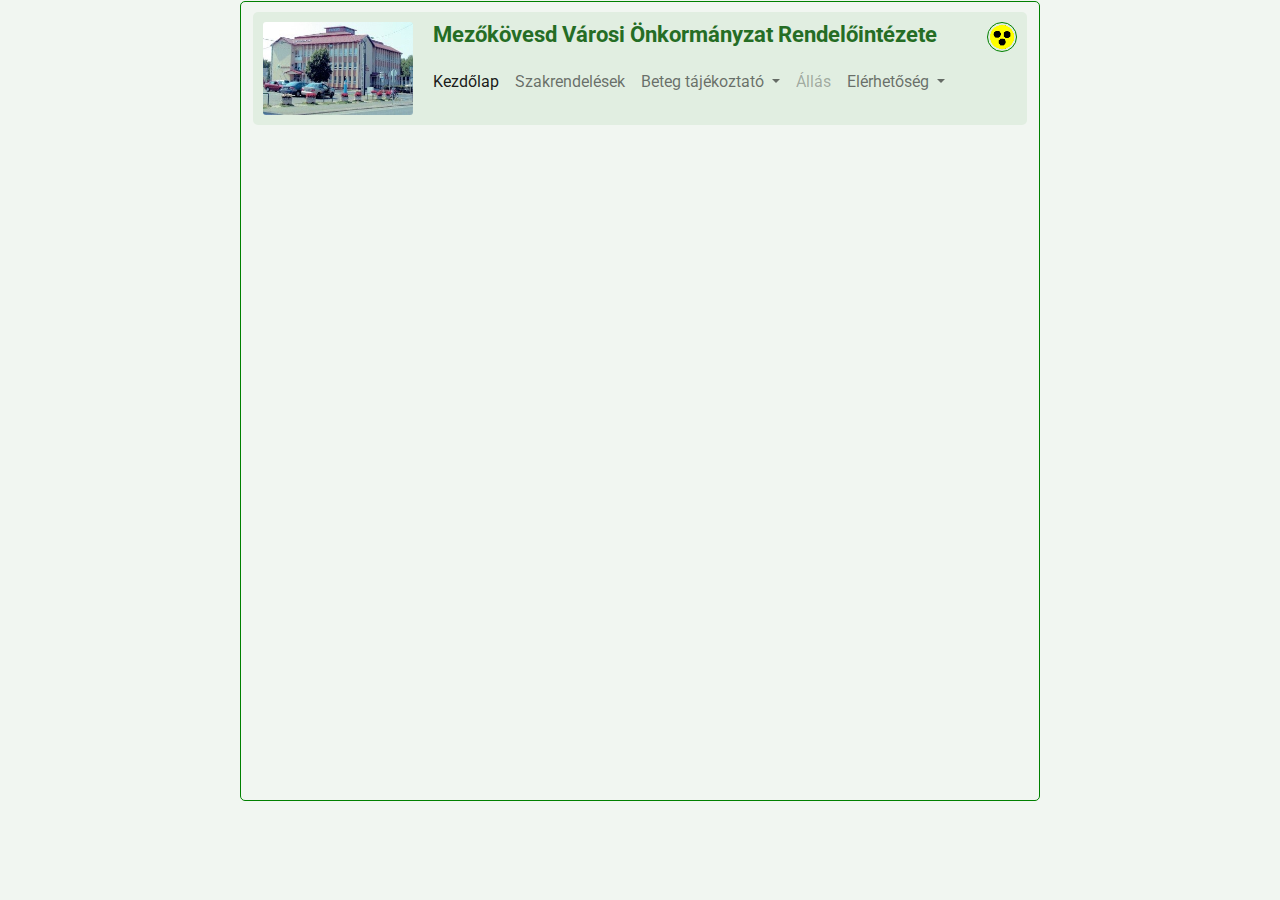
==== index.html @ 5280225a "bootstrap" ====
<!doctype html>
<html lang="hu">

<head>
    <meta charset="utf-8">
    <meta name="viewport" content="width=device-width, initial-scale=1">
    <link href="https://fonts.googleapis.com/css2?family=Roboto:wght@300&display=swap" rel="stylesheet">
    <link href="lib/bootstrap-5.1.1-dist/css/bootstrap.min.css" rel="stylesheet">
    <link rel="stylesheet" href="css/header.css" rel="stylesheet">
    <title>Mezőkövesd Városi Önkormányzat Rendelőintézete</title>
</head>

<body>
    <div class="container">
        <div class="header">

            <div id="cegnev"><a href="index.html"> <img src="img/rendelo.jpg" alt="" id="logo"></a>
                <h1>Mezőkövesd Városi Önkormányzat Rendelőintézete</h1>
                <img src="./img/disab.png" id="disab" alt="Akadálymentes verzió">
            </div>
            <div class="NavBar">
                <nav class="navbar navbar-expand-lg navbar-light";>
                    <div class="container-fluid">
                        <button class="navbar-toggler" type="button" data-bs-toggle="collapse"
                            data-bs-target="#navbarSupportedContent" aria-controls="navbarSupportedContent"
                            aria-expanded="false" aria-label="Toggle navigation">
                            <span class="navbar-toggler-icon"></span>
                        </button>
                        <div class="collapse navbar-collapse" id="navbarSupportedContent">
                            <ul class="navbar-nav me-auto mb-2 mb-lg-0" style="background-color: #E1EEE1">

                                <li class="nav-item">
                                    <a class="nav-link active" aria-current="page" href="index.html">Kezdőlap</a>
                                </li>

                                <li class="nav-item">
                                    <a class="nav-link" href="#">Szakrendelések</a>
                                </li>

                                <li class="nav-item dropdown">
                                    <a class="nav-link dropdown-toggle" href="#" id="navbarDropdown" role="button"
                                        data-bs-toggle="dropdown" aria-expanded="false">
                                        Beteg tájékoztató
                                    </a>
                                    <ul class="dropdown-menu" aria-labelledby="navbarDropdown" style="background-color: #E1EEE1; border: 1px solid green">
                                        <li><a class="dropdown-item" href="#">Adatkezelési tájékoztató</a></li>
                                        <li><a class="dropdown-item" href="#">EESZT</a></li>
                                        <li>
                                            <hr class="dropdown-divider">
                                        </li>
                                        <li><a class="dropdown-item" href="#">Dokumentumtár</a></li>
                                        <li><a class="dropdown-item" href="#">Linkek</a></li>
                                    </ul>
                                </li>

                                <li class="nav-item">
                                    <a class="nav-link disabled" href="#">Állás</a>
                                </li>

                                <li class="nav-item dropdown">
                                    <a class="nav-link dropdown-toggle" href="#" id="navbarDropdown" role="button"
                                        data-bs-toggle="dropdown" aria-expanded="false">
                                        Elérhetőség
                                    </a>
                                    <ul class="dropdown-menu" aria-labelledby="navbarDropdown" style="background-color: #E1EEE1; border: 1px solid green">
                                        <li><a class="dropdown-item" href="#">Megközelítés</a></li>
                                        <li><a class="dropdown-item" href="#">Telefonszámok</a></li>
                                        <li>
                                            <hr class="dropdown-divider">
                                        </li>
                                        <li><a class="dropdown-item" href="#">Panaszkezelés</a></li>
                                    </ul>
                                </li>
                            </ul>
                        </div>
                    </div>
                </nav>
            </div>
        </div>
    </div>
    <script src="lib/bootstrap-5.1.1-dist/js/bootstrap.bundle.min.js"></script>
</body>

</html>
---- css/header.css ----
body {
    margin: 1px;
    background-color:  rgb(241, 246, 241);
    min-width: 500px;;
}

.container {
    max-width: 800px;
    margin: auto;
    font-family: 'Roboto', sans-serif;
    border: 1px solid green;
    border-radius: 5px;
    min-height: 800px;
}

.header {
    position: relative;
    background-color: rgb(225, 238, 225);
    margin: 10px 0;
    border-radius: 5px;
}

#cegnev { 
    display: flex;
}

.header img{
    max-width: 150px;
    margin: 10px;
    border-radius: 3px;
}

.header h1 {
    font-size: 22px;
    font-weight: bolder;
    color: rgb(37, 109, 37);
    margin: 10px;
}

#disab {
    width: 30px;
    height: 30px;
    position: absolute;
    right: 0px;
    top: 0px;
    border: 1px solid green;
    border-radius: 50px;
}

#disab:hover {
    border: 3px solid green;
}

.NavBar {
    position: absolute;
    top: 42px;
    left: 160px;
}

@media only screen and (max-width: 991px) {
    .header img#logo {display: none;}
    .NavBar {left: 0px; top:45px;}
}

@media only screen and (max-width: 600px) {
    .header h1 {font-size: 18px;}
}
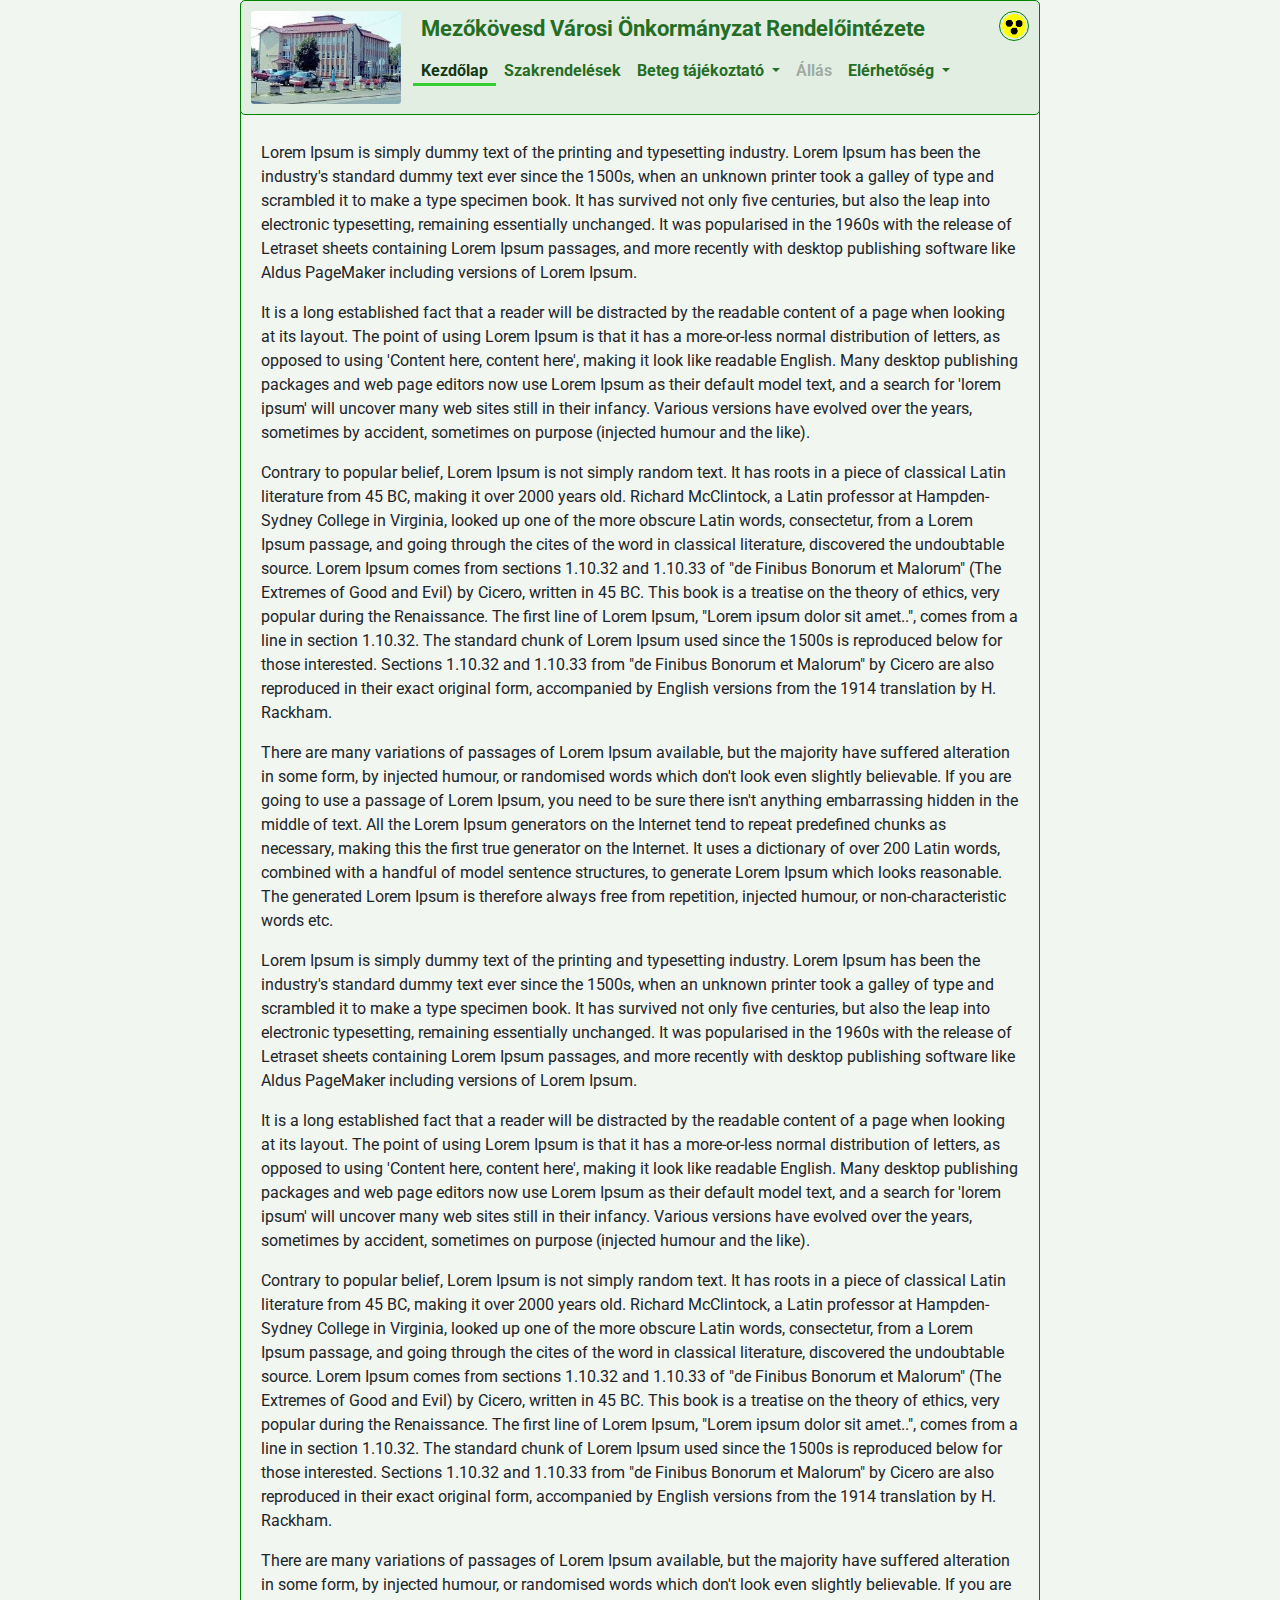
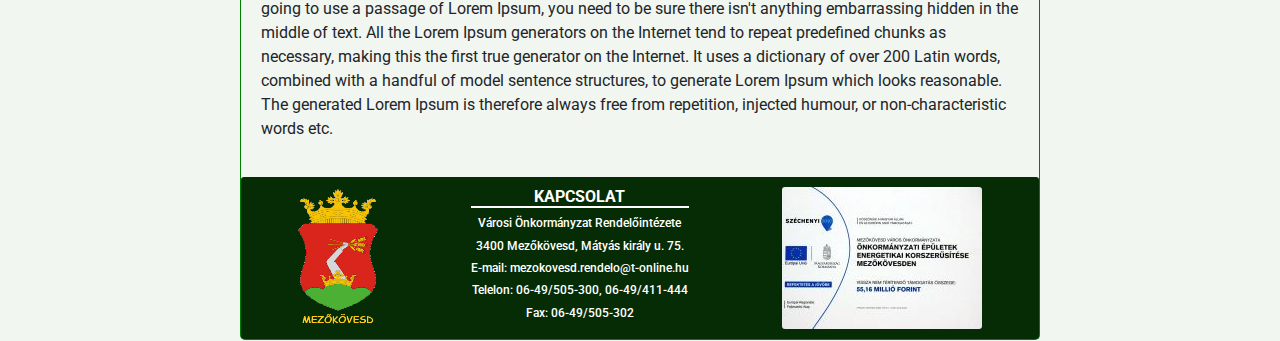
==== commit 099f52cc: "footer is van már" ====
--- a/index.html
+++ b/index.html
@@ -7,77 +7,203 @@
     <link href="https://fonts.googleapis.com/css2?family=Roboto:wght@300&display=swap" rel="stylesheet">
     <link href="lib/bootstrap-5.1.1-dist/css/bootstrap.min.css" rel="stylesheet">
     <link rel="stylesheet" href="css/header.css" rel="stylesheet">
+    <link rel="stylesheet" href="css/main.css" rel="stylesheet">
+    <link rel="stylesheet" href="css/footer.css" rel="stylesheet">
     <title>Mezőkövesd Városi Önkormányzat Rendelőintézete</title>
 </head>
 
 <body>
     <div class="container">
-        <div class="header">
-
-            <div id="cegnev"><a href="index.html"> <img src="img/rendelo.jpg" alt="" id="logo"></a>
-                <h1>Mezőkövesd Városi Önkormányzat Rendelőintézete</h1>
-                <img src="./img/disab.png" id="disab" alt="Akadálymentes verzió">
+        <section class="FixBox">
+            <div class="header">
+
+                <div id="cegnev"><a href="index.html"> <img src="img/rendelo.jpg" alt="" id="logo"></a>
+                    <h1>Mezőkövesd Városi Önkormányzat Rendelőintézete</h1>
+                    <img src="./img/disab.png" id="disab" alt="Akadálymentes verzió">
+                </div>
+                <div class="NavBar">
+                    <nav class="navbar navbar-expand-lg navbar-light" ;>
+                        <div class="container-fluid">
+                            <button class="navbar-toggler" type="button" data-bs-toggle="collapse"
+                                data-bs-target="#navbarSupportedContent" aria-controls="navbarSupportedContent"
+                                aria-expanded="false" aria-label="Toggle navigation" style="border-color: green;">
+                                <span class="navbar-toggler-icon"></span>
+                            </button>
+                            <div class="collapse navbar-collapse" id="navbarSupportedContent">
+                                <ul class="navbar-nav me-auto mb-2 mb-lg-0">
+                                    <li class="nav-item">
+                                        <a class="nav-link active" aria-current="page" href="index.html">Kezdőlap</a>
+                                    </li>
+
+                                    <li class="nav-item">
+                                        <a class="nav-link" href="#">Szakrendelések</a>
+                                    </li>
+
+                                    <li class="nav-item dropdown">
+                                        <a class="nav-link dropdown-toggle" href="#" id="navbarDropdown" role="button"
+                                            data-bs-toggle="dropdown" aria-expanded="false">
+                                            Beteg tájékoztató
+                                        </a>
+                                        <ul class="dropdown-menu" aria-labelledby="navbarDropdown">
+                                            <li><a class="dropdown-item" href="#">Adatkezelési tájékoztató</a></li>
+                                            <li><a class="dropdown-item" href="#">EESZT</a></li>
+                                            <li>
+                                                <hr class="dropdown-divider">
+                                            </li>
+                                            <li><a class="dropdown-item" href="#">Dokumentumtár</a></li>
+                                            <li><a class="dropdown-item" href="#">Linkek</a></li>
+                                        </ul>
+                                    </li>
+
+                                    <li class="nav-item">
+                                        <a class="nav-link disabled" href="#">Állás</a>
+                                    </li>
+
+                                    <li class="nav-item dropdown">
+                                        <a class="nav-link dropdown-toggle" href="#" id="navbarDropdown" role="button"
+                                            data-bs-toggle="dropdown" aria-expanded="false">
+                                            Elérhetőség
+                                        </a>
+                                        <ul class="dropdown-menu" aria-labelledby="navbarDropdown">
+                                            <li><a class="dropdown-item" href="#">Megközelítés</a></li>
+                                            <li><a class="dropdown-item" href="#">Telefonszámok</a></li>
+                                            <li>
+                                                <hr class="dropdown-divider">
+                                            </li>
+                                            <li><a class="dropdown-item" href="#">Panaszkezelés</a></li>
+                                        </ul>
+                                    </li>
+                                </ul>
+                            </div>
+                        </div>
+                    </nav>
+                </div>
             </div>
-            <div class="NavBar">
-                <nav class="navbar navbar-expand-lg navbar-light";>
-                    <div class="container-fluid">
-                        <button class="navbar-toggler" type="button" data-bs-toggle="collapse"
-                            data-bs-target="#navbarSupportedContent" aria-controls="navbarSupportedContent"
-                            aria-expanded="false" aria-label="Toggle navigation">
-                            <span class="navbar-toggler-icon"></span>
-                        </button>
-                        <div class="collapse navbar-collapse" id="navbarSupportedContent">
-                            <ul class="navbar-nav me-auto mb-2 mb-lg-0" style="background-color: #E1EEE1">
-
-                                <li class="nav-item">
-                                    <a class="nav-link active" aria-current="page" href="index.html">Kezdőlap</a>
-                                </li>
-
-                                <li class="nav-item">
-                                    <a class="nav-link" href="#">Szakrendelések</a>
-                                </li>
-
-                                <li class="nav-item dropdown">
-                                    <a class="nav-link dropdown-toggle" href="#" id="navbarDropdown" role="button"
-                                        data-bs-toggle="dropdown" aria-expanded="false">
-                                        Beteg tájékoztató
-                                    </a>
-                                    <ul class="dropdown-menu" aria-labelledby="navbarDropdown" style="background-color: #E1EEE1; border: 1px solid green">
-                                        <li><a class="dropdown-item" href="#">Adatkezelési tájékoztató</a></li>
-                                        <li><a class="dropdown-item" href="#">EESZT</a></li>
-                                        <li>
-                                            <hr class="dropdown-divider">
-                                        </li>
-                                        <li><a class="dropdown-item" href="#">Dokumentumtár</a></li>
-                                        <li><a class="dropdown-item" href="#">Linkek</a></li>
-                                    </ul>
-                                </li>
-
-                                <li class="nav-item">
-                                    <a class="nav-link disabled" href="#">Állás</a>
-                                </li>
-
-                                <li class="nav-item dropdown">
-                                    <a class="nav-link dropdown-toggle" href="#" id="navbarDropdown" role="button"
-                                        data-bs-toggle="dropdown" aria-expanded="false">
-                                        Elérhetőség
-                                    </a>
-                                    <ul class="dropdown-menu" aria-labelledby="navbarDropdown" style="background-color: #E1EEE1; border: 1px solid green">
-                                        <li><a class="dropdown-item" href="#">Megközelítés</a></li>
-                                        <li><a class="dropdown-item" href="#">Telefonszámok</a></li>
-                                        <li>
-                                            <hr class="dropdown-divider">
-                                        </li>
-                                        <li><a class="dropdown-item" href="#">Panaszkezelés</a></li>
-                                    </ul>
-                                </li>
-                            </ul>
-                        </div>
-                    </div>
-                </nav>
+        </section>
+
+        <div class="main">
+            <div class="InBox">
+                <p>Lorem Ipsum is simply dummy text of the printing and typesetting industry. Lorem Ipsum has been the
+                    industry's standard dummy text ever since the 1500s, when an unknown printer took a galley of type
+                    and
+                    scrambled it to make a type specimen book. It has survived not only five centuries, but also the
+                    leap
+                    into electronic typesetting, remaining essentially unchanged. It was popularised in the 1960s with
+                    the
+                    release of Letraset sheets containing Lorem Ipsum passages, and more recently with desktop
+                    publishing
+                    software like Aldus PageMaker including versions of Lorem Ipsum.</p>
+
+                <p>It is a long established fact that a reader will be distracted by the readable content of a page when
+                    looking at its layout. The point of using Lorem Ipsum is that it has a more-or-less normal
+                    distribution
+                    of letters, as opposed to using 'Content here, content here', making it look like readable English.
+                    Many
+                    desktop publishing packages and web page editors now use Lorem Ipsum as their default model text,
+                    and a
+                    search for 'lorem ipsum' will uncover many web sites still in their infancy. Various versions have
+                    evolved over the years, sometimes by accident, sometimes on purpose (injected humour and the like).
+                </p>
+
+                <p>Contrary to popular belief, Lorem Ipsum is not simply random text. It has roots in a piece of
+                    classical
+                    Latin literature from 45 BC, making it over 2000 years old. Richard McClintock, a Latin professor at
+                    Hampden-Sydney College in Virginia, looked up one of the more obscure Latin words, consectetur, from
+                    a
+                    Lorem Ipsum passage, and going through the cites of the word in classical literature, discovered the
+                    undoubtable source. Lorem Ipsum comes from sections 1.10.32 and 1.10.33 of "de Finibus Bonorum et
+                    Malorum" (The Extremes of Good and Evil) by Cicero, written in 45 BC. This book is a treatise on the
+                    theory of ethics, very popular during the Renaissance. The first line of Lorem Ipsum, "Lorem ipsum
+                    dolor
+                    sit amet..", comes from a line in section 1.10.32.
+                    The standard chunk of Lorem Ipsum used since the 1500s is reproduced below for those interested.
+                    Sections 1.10.32 and 1.10.33 from "de Finibus Bonorum et Malorum" by Cicero are also reproduced in
+                    their
+                    exact original form, accompanied by English versions from the 1914 translation by H. Rackham.</p>
+                <p>There are many variations of passages of Lorem Ipsum available, but the majority have suffered
+                    alteration
+                    in some form, by injected humour, or randomised words which don't look even slightly believable. If
+                    you
+                    are going to use a passage of Lorem Ipsum, you need to be sure there isn't anything embarrassing
+                    hidden
+                    in the middle of text. All the Lorem Ipsum generators on the Internet tend to repeat predefined
+                    chunks
+                    as necessary, making this the first true generator on the Internet. It uses a dictionary of over 200
+                    Latin words, combined with a handful of model sentence structures, to generate Lorem Ipsum which
+                    looks
+                    reasonable. The generated Lorem Ipsum is therefore always free from repetition, injected humour, or
+                    non-characteristic words etc.</p>
+
+                <p>Lorem Ipsum is simply dummy text of the printing and typesetting industry. Lorem Ipsum has been the
+                    industry's standard dummy text ever since the 1500s, when an unknown printer took a galley of type
+                    and
+                    scrambled it to make a type specimen book. It has survived not only five centuries, but also the
+                    leap
+                    into electronic typesetting, remaining essentially unchanged. It was popularised in the 1960s with
+                    the
+                    release of Letraset sheets containing Lorem Ipsum passages, and more recently with desktop
+                    publishing
+                    software like Aldus PageMaker including versions of Lorem Ipsum.</p>
+
+                <p>It is a long established fact that a reader will be distracted by the readable content of a page when
+                    looking at its layout. The point of using Lorem Ipsum is that it has a more-or-less normal
+                    distribution
+                    of letters, as opposed to using 'Content here, content here', making it look like readable English.
+                    Many
+                    desktop publishing packages and web page editors now use Lorem Ipsum as their default model text,
+                    and a
+                    search for 'lorem ipsum' will uncover many web sites still in their infancy. Various versions have
+                    evolved over the years, sometimes by accident, sometimes on purpose (injected humour and the like).
+                </p>
+
+                <p>Contrary to popular belief, Lorem Ipsum is not simply random text. It has roots in a piece of
+                    classical
+                    Latin literature from 45 BC, making it over 2000 years old. Richard McClintock, a Latin professor at
+                    Hampden-Sydney College in Virginia, looked up one of the more obscure Latin words, consectetur, from
+                    a
+                    Lorem Ipsum passage, and going through the cites of the word in classical literature, discovered the
+                    undoubtable source. Lorem Ipsum comes from sections 1.10.32 and 1.10.33 of "de Finibus Bonorum et
+                    Malorum" (The Extremes of Good and Evil) by Cicero, written in 45 BC. This book is a treatise on the
+                    theory of ethics, very popular during the Renaissance. The first line of Lorem Ipsum, "Lorem ipsum
+                    dolor
+                    sit amet..", comes from a line in section 1.10.32.
+                    The standard chunk of Lorem Ipsum used since the 1500s is reproduced below for those interested.
+                    Sections 1.10.32 and 1.10.33 from "de Finibus Bonorum et Malorum" by Cicero are also reproduced in
+                    their
+                    exact original form, accompanied by English versions from the 1914 translation by H. Rackham.</p>
+                <p>There are many variations of passages of Lorem Ipsum available, but the majority have suffered
+                    alteration
+                    in some form, by injected humour, or randomised words which don't look even slightly believable. If
+                    you
+                    are going to use a passage of Lorem Ipsum, you need to be sure there isn't anything embarrassing
+                    hidden
+                    in the middle of text. All the Lorem Ipsum generators on the Internet tend to repeat predefined
+                    chunks
+                    as necessary, making this the first true generator on the Internet. It uses a dictionary of over 200
+                    Latin words, combined with a handful of model sentence structures, to generate Lorem Ipsum which
+                    looks
+                    reasonable. The generated Lorem Ipsum is therefore always free from repetition, injected humour, or
+                    non-characteristic words etc.</p>
             </div>
         </div>
+
+        <div class="footer">
+            <img src="img/cimer.png" alt="Mezőkövesd címere">
+            <div id="contact">
+                <h3>KAPCSOLAT</h3>
+                <h4>Városi Önkormányzat Rendelőintézete</h4>
+                <h4>3400 Mezőkövesd, Mátyás király u. 75.</h4>
+                <h4>E-mail: mezokovesd.rendelo@t-online.hu</h4>
+                <h4>Telelon: 06-49/505-300, 06-49/411-444</h4>
+                <h4>Fax: 06-49/505-302</h4>
+                
+            </div>
+            <a href="http://www.mezokovesd.hu/index.php?action=showmenu&id=96" target="_blank"><img src="img/top.jpg"
+                    alt="TOP 3.2 pályázat"></a>
+        </div>
+
     </div>
+
     <script src="lib/bootstrap-5.1.1-dist/js/bootstrap.bundle.min.js"></script>
 </body>
 
--- a/css/header.css
+++ b/css/header.css
@@ -1,28 +1,38 @@
 body {
     margin: 1px;
     background-color:  rgb(241, 246, 241);
-    min-width: 500px;;
+    min-width: 530px;
 }
 
 .container {
     max-width: 800px;
+    
     margin: auto;
     font-family: 'Roboto', sans-serif;
-    border: 1px solid green;
+    border-left: 1px solid green;
+    border-right: 1px solid green;
+    border-bottom: 1px solid green;
     border-radius: 5px;
     min-height: 800px;
+    padding:0;
+}
+
+.FixBox {position: fixed;
+    width:100%;
 }
 
 .header {
     position: relative;
     background-color: rgb(225, 238, 225);
-    margin: 10px 0;
+    border: 1px solid green;
     border-radius: 5px;
+    max-width: 800px;
+    margin-left: -1px;
+    margin-top: -1px;
+    min-width: 490px;
 }
 
-#cegnev { 
-    display: flex;
-}
+#cegnev {display: flex;}
 
 .header img{
     max-width: 150px;
@@ -34,7 +44,7 @@
     font-size: 22px;
     font-weight: bolder;
     color: rgb(37, 109, 37);
-    margin: 10px;
+    margin: 15px 10px;
 }
 
 #disab {
@@ -51,6 +61,50 @@
     border: 3px solid green;
 }
 
+/* Menü elemeinek beállítása */
+
+ul.navbar-nav.me-auto.mb-2.mb-lg-0 {font-weight: bold;}
+
+.navbar-light .navbar-nav .nav-link {color: rgb(37, 109, 37);}
+
+.navbar-light .navbar-nav .nav-link:hover {
+    color: rgb(2, 68, 2);
+    text-decoration: underline;
+}
+
+.navbar-light .navbar-nav .nav-link.active {
+    color: rgb(19, 54, 19);
+    border-bottom: 3px solid limegreen;
+    padding-bottom: 0;
+    pointer-events: none;
+}
+
+ul.dropdown-menu.show {
+    background-color: #E1EEE1;
+    border: 1px solid green;
+    padding: 5px;
+}
+
+a#navbarDropdown.nav-link.dropdown-toggle {color: rgb(37, 109, 37);}
+
+a#navbarDropdown.nav-link.dropdown-toggle.show {
+    color: rgb(2, 68, 2);
+    text-decoration: underline;
+}
+
+a.dropdown-item {
+    color:rgb(37, 109, 37);
+    font-weight: bold;
+}
+
+a.dropdown-item:hover {
+    background-color: rgb(168, 236, 168);
+    color: rgb(2, 68, 2);
+    border-radius: 5px;
+}
+
+/* Kinézet mobil eszközökön */
+
 .NavBar {
     position: absolute;
     top: 42px;
@@ -60,8 +114,18 @@
 @media only screen and (max-width: 991px) {
     .header img#logo {display: none;}
     .NavBar {left: 0px; top:45px;}
+    ul.navbar-nav.me-auto.mb-2.mb-lg-0 {
+        background-color: #E1EEE1;
+        border: 1px solid green;
+        border-radius: 5px;
+        padding: 0 10px 10px 10px;
+    }
+    button.navbar-toggler {
+        margin-bottom: 10px;
+        background: rgb(225, 238, 225);        
+    }
 }
 
-@media only screen and (max-width: 600px) {
+@media only screen and (max-width: 640px) {
     .header h1 {font-size: 18px;}
 }
--- a/css/main.css
+++ b/css/main.css
@@ -0,0 +1,7 @@
+.main {
+    padding: 20px;
+}
+
+.InBox {
+    margin-top: 120px;
+}--- a/css/footer.css
+++ b/css/footer.css
@@ -0,0 +1,27 @@
+.footer {
+    display: flex;
+    justify-content: space-around;
+    background-color: rgb(5, 44, 5);
+    color: white;
+    border-radius: 3px;
+    PADDING: 10px;
+}
+.footer img {
+    max-width: 200px;
+    border-radius: 3px;
+}
+
+#contact {
+    text-align: center;
+}
+
+#contact h3 {
+    font-size: 16px;
+    font-weight: bolder;
+    border-bottom: 2px solid white;
+}
+
+#contact h4 {
+    font-size: 12px;
+    color: ilghtgray;
+}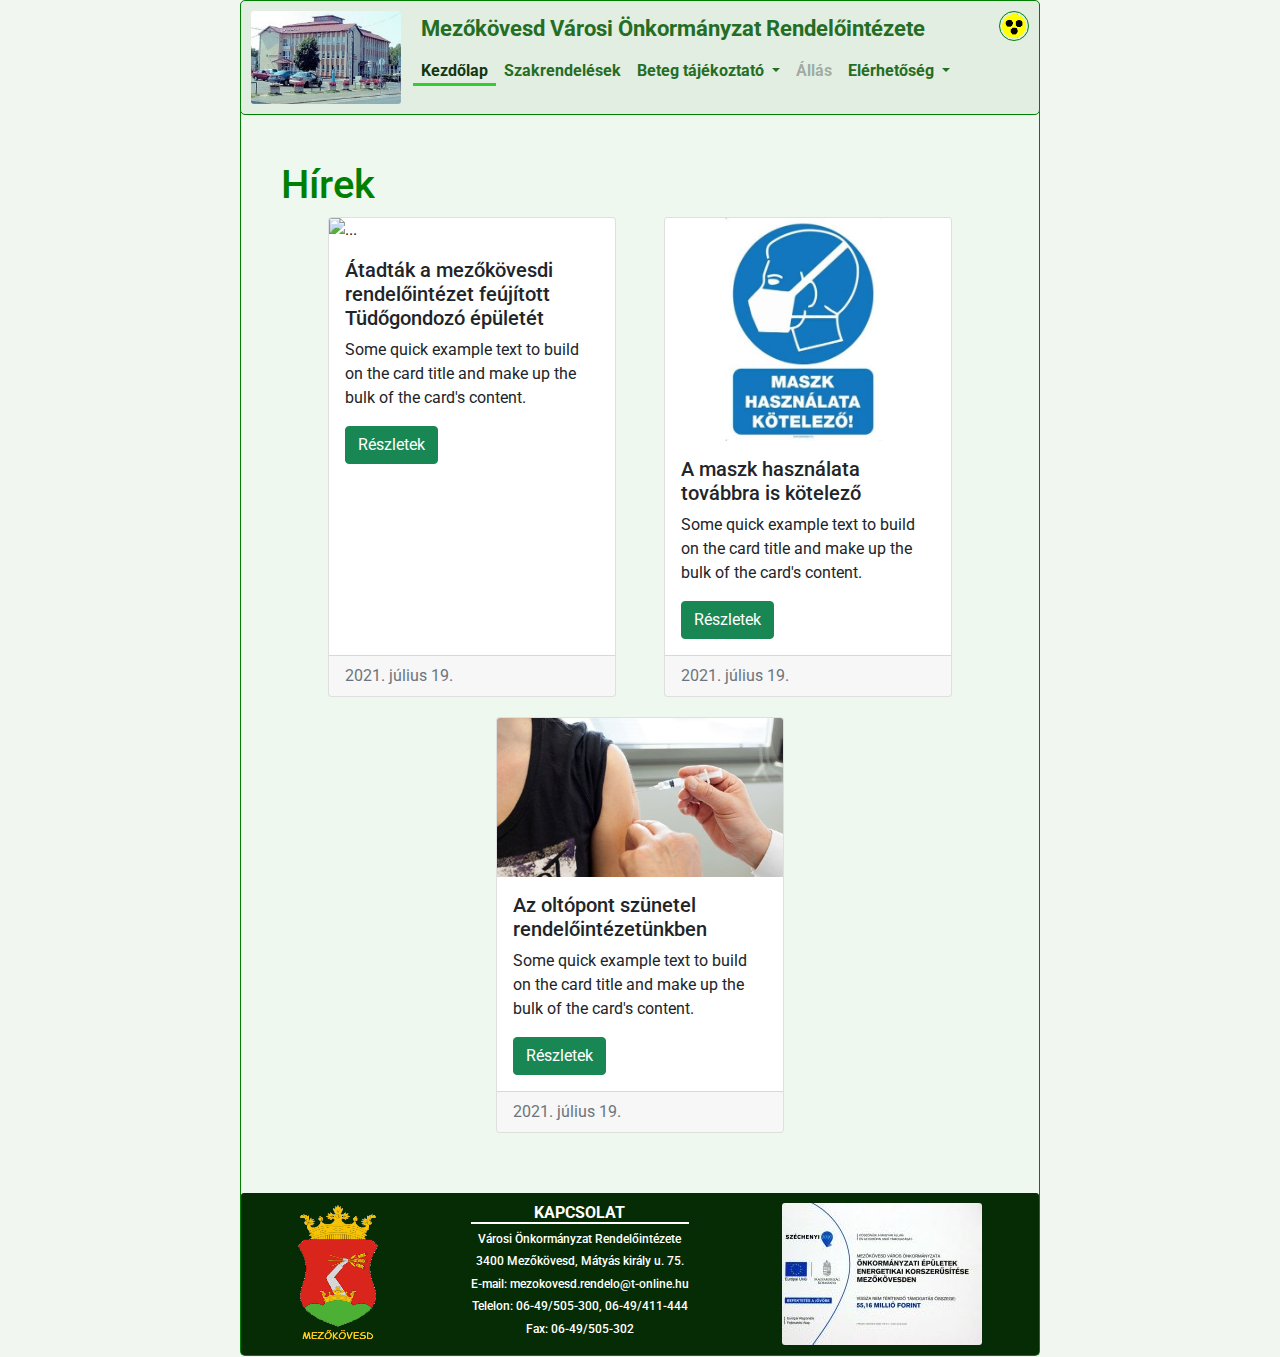
==== commit 184ee0e2: "Már vannak Boxok" ====
--- a/index.html
+++ b/index.html
@@ -83,107 +83,56 @@
 
         <div class="main">
             <div class="InBox">
-                <p>Lorem Ipsum is simply dummy text of the printing and typesetting industry. Lorem Ipsum has been the
-                    industry's standard dummy text ever since the 1500s, when an unknown printer took a galley of type
-                    and
-                    scrambled it to make a type specimen book. It has survived not only five centuries, but also the
-                    leap
-                    into electronic typesetting, remaining essentially unchanged. It was popularised in the 1960s with
-                    the
-                    release of Letraset sheets containing Lorem Ipsum passages, and more recently with desktop
-                    publishing
-                    software like Aldus PageMaker including versions of Lorem Ipsum.</p>
+                <h1>Hírek</h1>
+                <div class="news">
 
-                <p>It is a long established fact that a reader will be distracted by the readable content of a page when
-                    looking at its layout. The point of using Lorem Ipsum is that it has a more-or-less normal
-                    distribution
-                    of letters, as opposed to using 'Content here, content here', making it look like readable English.
-                    Many
-                    desktop publishing packages and web page editors now use Lorem Ipsum as their default model text,
-                    and a
-                    search for 'lorem ipsum' will uncover many web sites still in their infancy. Various versions have
-                    evolved over the years, sometimes by accident, sometimes on purpose (injected humour and the like).
-                </p>
+                    <div class="card" style="width: 18rem;">
+                        <img src="actualities/pics/tudo.jpg" class="card-img-top" alt="...">
+                        <div class="card-body">
+                            <h5 class="card-title">Átadták a mezőkövesdi rendelőintézet feújított Tüdőgondozó épületét
+                            </h5>
+                            <p class="card-text">Some quick example text to build on the card title and make up the bulk
+                                of
+                                the card's content.</p>
+                            <a href="#" class="btn btn-success">Részletek</a>
+                        </div>
+                        <div class="card-footer text-muted">
+                            2021. július 19.
+                        </div>
+                    </div>
 
-                <p>Contrary to popular belief, Lorem Ipsum is not simply random text. It has roots in a piece of
-                    classical
-                    Latin literature from 45 BC, making it over 2000 years old. Richard McClintock, a Latin professor at
-                    Hampden-Sydney College in Virginia, looked up one of the more obscure Latin words, consectetur, from
-                    a
-                    Lorem Ipsum passage, and going through the cites of the word in classical literature, discovered the
-                    undoubtable source. Lorem Ipsum comes from sections 1.10.32 and 1.10.33 of "de Finibus Bonorum et
-                    Malorum" (The Extremes of Good and Evil) by Cicero, written in 45 BC. This book is a treatise on the
-                    theory of ethics, very popular during the Renaissance. The first line of Lorem Ipsum, "Lorem ipsum
-                    dolor
-                    sit amet..", comes from a line in section 1.10.32.
-                    The standard chunk of Lorem Ipsum used since the 1500s is reproduced below for those interested.
-                    Sections 1.10.32 and 1.10.33 from "de Finibus Bonorum et Malorum" by Cicero are also reproduced in
-                    their
-                    exact original form, accompanied by English versions from the 1914 translation by H. Rackham.</p>
-                <p>There are many variations of passages of Lorem Ipsum available, but the majority have suffered
-                    alteration
-                    in some form, by injected humour, or randomised words which don't look even slightly believable. If
-                    you
-                    are going to use a passage of Lorem Ipsum, you need to be sure there isn't anything embarrassing
-                    hidden
-                    in the middle of text. All the Lorem Ipsum generators on the Internet tend to repeat predefined
-                    chunks
-                    as necessary, making this the first true generator on the Internet. It uses a dictionary of over 200
-                    Latin words, combined with a handful of model sentence structures, to generate Lorem Ipsum which
-                    looks
-                    reasonable. The generated Lorem Ipsum is therefore always free from repetition, injected humour, or
-                    non-characteristic words etc.</p>
 
-                <p>Lorem Ipsum is simply dummy text of the printing and typesetting industry. Lorem Ipsum has been the
-                    industry's standard dummy text ever since the 1500s, when an unknown printer took a galley of type
-                    and
-                    scrambled it to make a type specimen book. It has survived not only five centuries, but also the
-                    leap
-                    into electronic typesetting, remaining essentially unchanged. It was popularised in the 1960s with
-                    the
-                    release of Letraset sheets containing Lorem Ipsum passages, and more recently with desktop
-                    publishing
-                    software like Aldus PageMaker including versions of Lorem Ipsum.</p>
 
-                <p>It is a long established fact that a reader will be distracted by the readable content of a page when
-                    looking at its layout. The point of using Lorem Ipsum is that it has a more-or-less normal
-                    distribution
-                    of letters, as opposed to using 'Content here, content here', making it look like readable English.
-                    Many
-                    desktop publishing packages and web page editors now use Lorem Ipsum as their default model text,
-                    and a
-                    search for 'lorem ipsum' will uncover many web sites still in their infancy. Various versions have
-                    evolved over the years, sometimes by accident, sometimes on purpose (injected humour and the like).
-                </p>
+                    <div class="card" style="width: 18rem;">
+                        <img src="actualities/pics/maszkviseles.jpg" class="card-img-top" alt="...">
+                        <div class="card-body">
+                            <h5 class="card-title">A maszk használata továbbra is kötelező</h5>
+                            <p class="card-text">Some quick example text to build on the card title and make up the bulk
+                                of
+                                the card's content.</p>
+                            <a href="#" class="btn btn-success">Részletek</a>
+                        </div>
+                        <div class="card-footer text-muted">
+                            2021. július 19.
+                        </div>
+                    </div>
 
-                <p>Contrary to popular belief, Lorem Ipsum is not simply random text. It has roots in a piece of
-                    classical
-                    Latin literature from 45 BC, making it over 2000 years old. Richard McClintock, a Latin professor at
-                    Hampden-Sydney College in Virginia, looked up one of the more obscure Latin words, consectetur, from
-                    a
-                    Lorem Ipsum passage, and going through the cites of the word in classical literature, discovered the
-                    undoubtable source. Lorem Ipsum comes from sections 1.10.32 and 1.10.33 of "de Finibus Bonorum et
-                    Malorum" (The Extremes of Good and Evil) by Cicero, written in 45 BC. This book is a treatise on the
-                    theory of ethics, very popular during the Renaissance. The first line of Lorem Ipsum, "Lorem ipsum
-                    dolor
-                    sit amet..", comes from a line in section 1.10.32.
-                    The standard chunk of Lorem Ipsum used since the 1500s is reproduced below for those interested.
-                    Sections 1.10.32 and 1.10.33 from "de Finibus Bonorum et Malorum" by Cicero are also reproduced in
-                    their
-                    exact original form, accompanied by English versions from the 1914 translation by H. Rackham.</p>
-                <p>There are many variations of passages of Lorem Ipsum available, but the majority have suffered
-                    alteration
-                    in some form, by injected humour, or randomised words which don't look even slightly believable. If
-                    you
-                    are going to use a passage of Lorem Ipsum, you need to be sure there isn't anything embarrassing
-                    hidden
-                    in the middle of text. All the Lorem Ipsum generators on the Internet tend to repeat predefined
-                    chunks
-                    as necessary, making this the first true generator on the Internet. It uses a dictionary of over 200
-                    Latin words, combined with a handful of model sentence structures, to generate Lorem Ipsum which
-                    looks
-                    reasonable. The generated Lorem Ipsum is therefore always free from repetition, injected humour, or
-                    non-characteristic words etc.</p>
+
+                    <div class="card" style="width: 18rem;">
+                        <img src="actualities/pics/oltas.jpg" class="card-img-top" alt="...">
+                        <div class="card-body">
+                            <h5 class="card-title">Az oltópont szünetel rendelőintézetünkben</h5>
+                            <p class="card-text">Some quick example text to build on the card title and make up the bulk
+                                of
+                                the card's content.</p>
+                            <a href="#" class="btn btn-success">Részletek</a>
+                        </div>
+                        <div class="card-footer text-muted">
+                            2021. július 19.
+                        </div>
+                    </div>
+
+                </div>
             </div>
         </div>
 
@@ -196,7 +145,7 @@
                 <h4>E-mail: mezokovesd.rendelo@t-online.hu</h4>
                 <h4>Telelon: 06-49/505-300, 06-49/411-444</h4>
                 <h4>Fax: 06-49/505-302</h4>
-                
+
             </div>
             <a href="http://www.mezokovesd.hu/index.php?action=showmenu&id=96" target="_blank"><img src="img/top.jpg"
                     alt="TOP 3.2 pályázat"></a>
--- a/css/header.css
+++ b/css/header.css
@@ -19,6 +19,7 @@
 
 .FixBox {position: fixed;
     width:100%;
+    z-index: 10;
 }
 
 .header {
--- a/css/main.css
+++ b/css/main.css
@@ -1,7 +1,30 @@
 .main {
-    padding: 20px;
+    padding: 40px;
+    background-color:  rgb(239, 248, 239);
 }
 
 .InBox {
     margin-top: 120px;
+    
+}
+
+.InBox h1 {
+    color:green;
+}
+
+.news {
+    display: flex;
+    justify-content:space-evenly;
+    flex-wrap: wrap;
+}
+
+.card {
+    margin-bottom: 20px;
+    z-index: 0;
+//    max-height: 200px;
+
+}
+
+.card-text {
+ //   word-wrap: break-word;
 }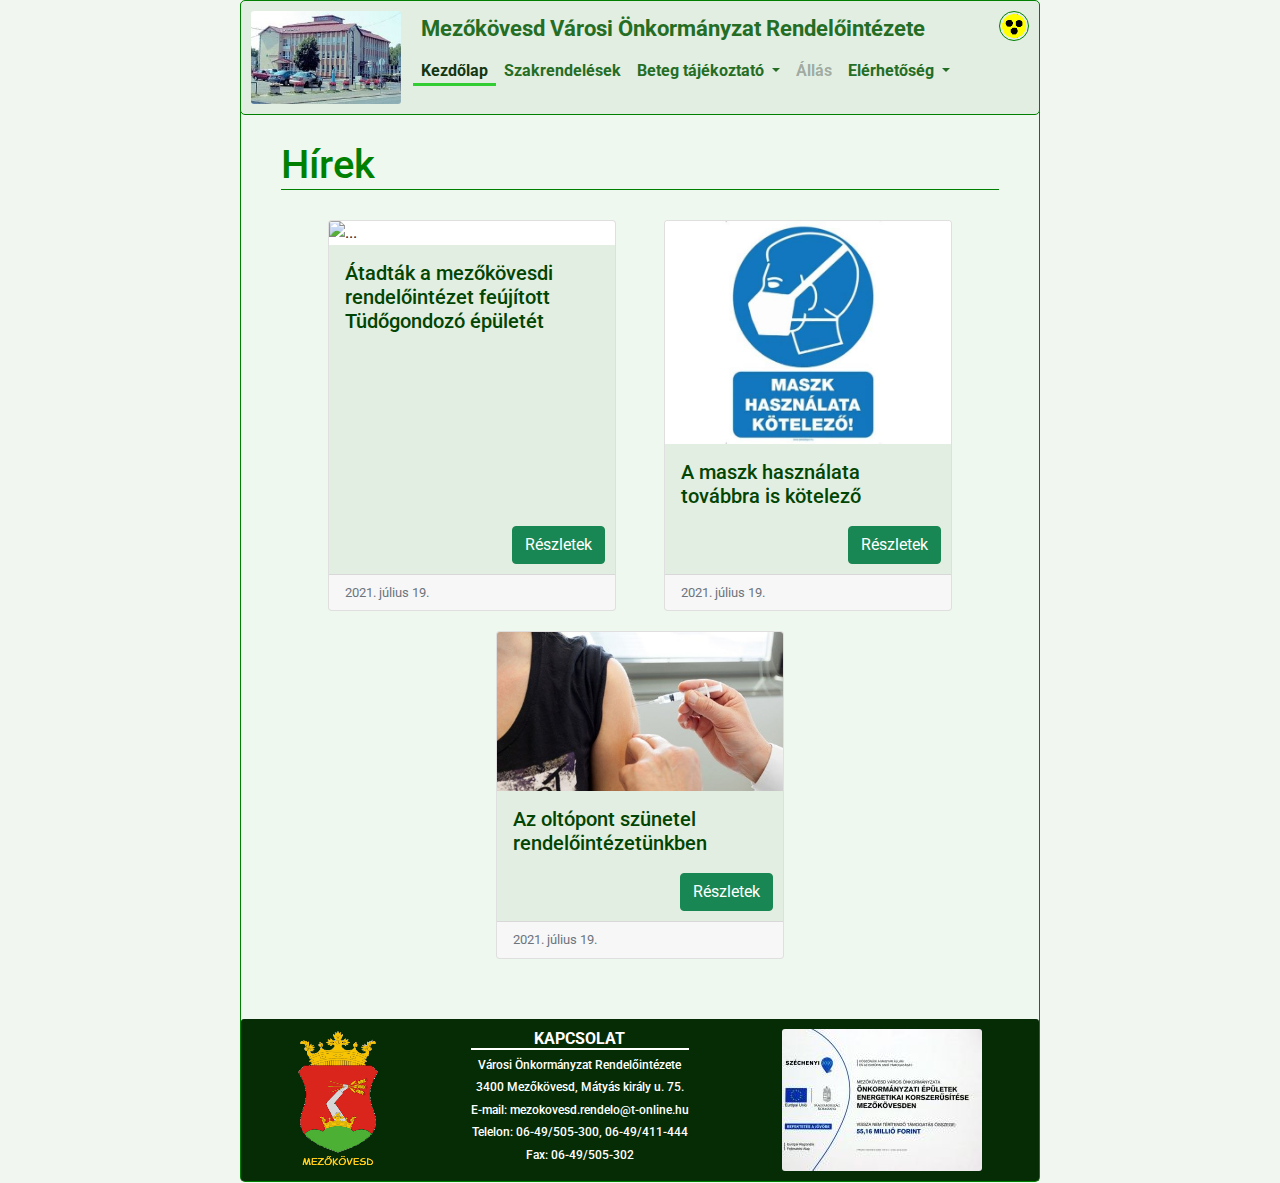
==== commit 9ac2eaf7: "kész a hírek" ====
--- a/index.html
+++ b/index.html
@@ -91,9 +91,6 @@
                         <div class="card-body">
                             <h5 class="card-title">Átadták a mezőkövesdi rendelőintézet feújított Tüdőgondozó épületét
                             </h5>
-                            <p class="card-text">Some quick example text to build on the card title and make up the bulk
-                                of
-                                the card's content.</p>
                             <a href="#" class="btn btn-success">Részletek</a>
                         </div>
                         <div class="card-footer text-muted">
@@ -107,9 +104,6 @@
                         <img src="actualities/pics/maszkviseles.jpg" class="card-img-top" alt="...">
                         <div class="card-body">
                             <h5 class="card-title">A maszk használata továbbra is kötelező</h5>
-                            <p class="card-text">Some quick example text to build on the card title and make up the bulk
-                                of
-                                the card's content.</p>
                             <a href="#" class="btn btn-success">Részletek</a>
                         </div>
                         <div class="card-footer text-muted">
@@ -122,9 +116,6 @@
                         <img src="actualities/pics/oltas.jpg" class="card-img-top" alt="...">
                         <div class="card-body">
                             <h5 class="card-title">Az oltópont szünetel rendelőintézetünkben</h5>
-                            <p class="card-text">Some quick example text to build on the card title and make up the bulk
-                                of
-                                the card's content.</p>
                             <a href="#" class="btn btn-success">Részletek</a>
                         </div>
                         <div class="card-footer text-muted">
--- a/css/main.css
+++ b/css/main.css
@@ -4,12 +4,14 @@
 }
 
 .InBox {
-    margin-top: 120px;
+    margin-top: 100px;
     
 }
 
 .InBox h1 {
     color:green;
+    border-bottom: 1px solid green;
+    margin-bottom: 30px;
 }
 
 .news {
@@ -22,9 +24,28 @@
     margin-bottom: 20px;
     z-index: 0;
 //    max-height: 200px;
+//border: 1px solid green;
 
 }
 
-.card-text {
+.card-body {
+    position: relative;
+    background-color: rgb(225, 238, 225);
+    color: rgb(2, 68, 2);
+
+}
+
+.card-title {
  //   word-wrap: break-word;
+ margin-bottom: 50px;
+}
+
+a.btn.btn-success {
+    position: absolute;
+    bottom: 10px;
+    right: 10px;
+}
+
+div.card-footer.text-muted {
+    font-size: 13px;
 }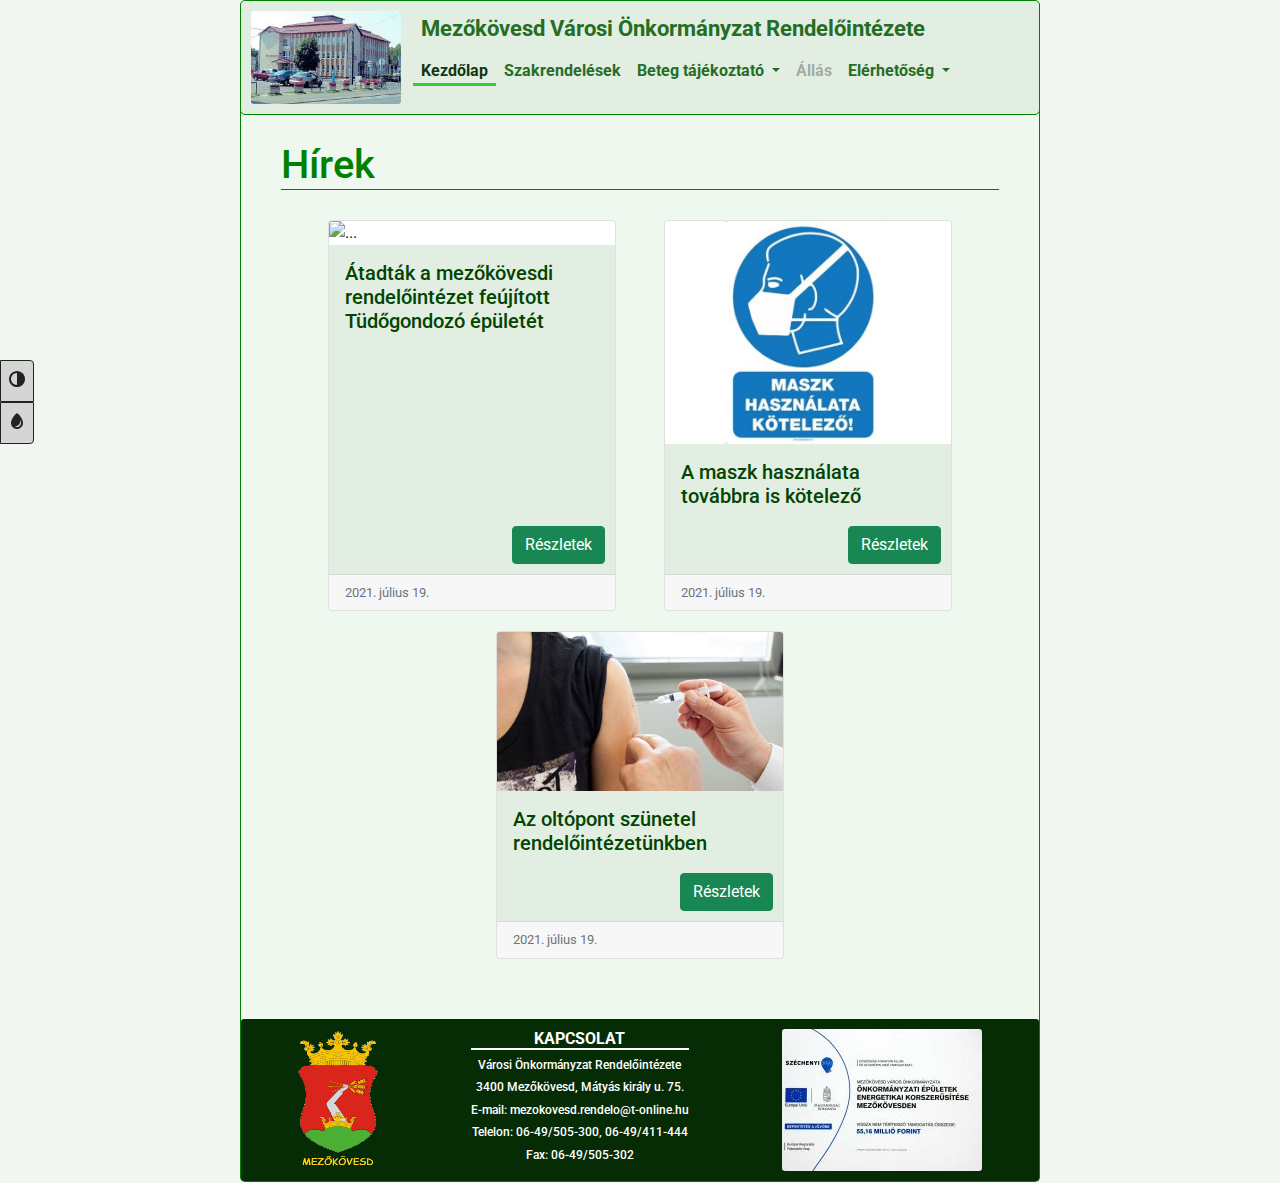
==== commit af50c786: "kész az akadálymentes kezdőlap" ====
--- a/index.html
+++ b/index.html
@@ -6,6 +6,7 @@
     <meta name="viewport" content="width=device-width, initial-scale=1">
     <link href="https://fonts.googleapis.com/css2?family=Roboto:wght@300&display=swap" rel="stylesheet">
     <link href="lib/bootstrap-5.1.1-dist/css/bootstrap.min.css" rel="stylesheet">
+    <link href="css/a11y-toolbar.css" rel="stylesheet" />
     <link rel="stylesheet" href="css/header.css" rel="stylesheet">
     <link rel="stylesheet" href="css/main.css" rel="stylesheet">
     <link rel="stylesheet" href="css/footer.css" rel="stylesheet">
@@ -19,7 +20,6 @@
 
                 <div id="cegnev"><a href="index.html"> <img src="img/rendelo.jpg" alt="" id="logo"></a>
                     <h1>Mezőkövesd Városi Önkormányzat Rendelőintézete</h1>
-                    <img src="./img/disab.png" id="disab" alt="Akadálymentes verzió">
                 </div>
                 <div class="NavBar">
                     <nav class="navbar navbar-expand-lg navbar-light" ;>
@@ -27,7 +27,13 @@
                             <button class="navbar-toggler" type="button" data-bs-toggle="collapse"
                                 data-bs-target="#navbarSupportedContent" aria-controls="navbarSupportedContent"
                                 aria-expanded="false" aria-label="Toggle navigation" style="border-color: green;">
-                                <span class="navbar-toggler-icon"></span>
+                                <!--span class="navbar-toggler-icon"></span-->
+
+
+
+                                <img src="img/hamburger_icon.png" id="hamburger">
+
+
                             </button>
                             <div class="collapse navbar-collapse" id="navbarSupportedContent">
                                 <ul class="navbar-nav me-auto mb-2 mb-lg-0">
@@ -98,8 +104,6 @@
                         </div>
                     </div>
 
-
-
                     <div class="card" style="width: 18rem;">
                         <img src="actualities/pics/maszkviseles.jpg" class="card-img-top" alt="...">
                         <div class="card-body">
@@ -110,7 +114,6 @@
                             2021. július 19.
                         </div>
                     </div>
-
 
                     <div class="card" style="width: 18rem;">
                         <img src="actualities/pics/oltas.jpg" class="card-img-top" alt="...">
@@ -145,6 +148,8 @@
     </div>
 
     <script src="lib/bootstrap-5.1.1-dist/js/bootstrap.bundle.min.js"></script>
+    <script src="js/jquery.min.js"></script>
+    <script src="js/a11y-toolbar.js"></script>
 </body>
 
 </html>--- a/css/a11y-toolbar.css
+++ b/css/a11y-toolbar.css
@@ -0,0 +1,114 @@
+@font-face {
+  font-family: 'a11y';
+  src: url("../fonts/a11y.eot");
+  src: url("../fonts/a11y.eot?#iefix") format("embedded-opentype"), url("../fonts/a11y.ttf") format("truetype"), url("../fonts/a11y.woff") format("woff"), url("../fonts/a11y.svg#a11y") format("svg");
+  font-weight: normal;
+  font-style: normal; }
+[class^="icon-"], [class*=" icon-"] {
+  font-family: 'a11y';
+  speak: none;
+  font-style: normal;
+  font-weight: normal;
+  font-variant: normal;
+  text-transform: none;
+  line-height: 1;
+  -webkit-font-smoothing: antialiased;
+  -moz-osx-font-smoothing: grayscale; }
+
+.icon-grayscale:before {
+  content: "\e600"; }
+
+.icon-contrast:before {
+  content: "\e601"; }
+
+.icon-fontsize:before {
+  content: "\e602"; }
+
+/* *************************************** */
+body.has-a11y-toolbar .sr {
+  position: absolute;
+  height: 1px;
+  width: 1px;
+  clip: rect(1px 1px 1px 1px);
+  overflow: hidden; }
+body.has-a11y-toolbar .a11y-toolbar {
+  position: fixed;
+  z-index: 10;
+  top: 40%;
+  left: 0; }
+  body.has-a11y-toolbar .a11y-toolbar ul {
+    list-style: none;
+    margin: 0;
+    padding: 0; }
+    body.has-a11y-toolbar .a11y-toolbar ul li {
+      display: block;
+      margin: 0;
+      padding: 0; }
+      body.has-a11y-toolbar .a11y-toolbar ul li .a11y-control {
+        padding: .5em;
+        border-width: 1px 1px 1px 1px;
+        border-style: solid;
+        border-color: #222222;
+        background: #D5D5D5;
+        color: #222222;
+        font-size: 100%;
+        cursor: pointer; }
+        body.has-a11y-toolbar .a11y-toolbar ul li .a11y-control:hover, body.has-a11y-toolbar .a11y-toolbar ul li .a11y-control:focus {
+          background: #efefef; }
+        body.has-a11y-toolbar .a11y-toolbar ul li .a11y-control[aria-pressed="true"] {
+          background: #efefef; }
+        body.has-a11y-toolbar .a11y-toolbar ul li .a11y-control .a11y-icon {
+          color: #222222; }
+      body.has-a11y-toolbar .a11y-toolbar ul li:first-of-type .a11y-control {
+        border-radius: 0 4px 0 0; }
+      body.has-a11y-toolbar .a11y-toolbar ul li:last-of-type .a11y-control {
+        border-radius: 0 0 4px 0; }
+
+body.has-a11y-toolbar.a11y-fontsize {
+  font-size: 250% !important; }
+  body.has-a11y-toolbar.a11y-fontsize h1,
+  body.has-a11y-toolbar.a11y-fontsize h2,
+  body.has-a11y-toolbar.a11y-fontsize h3,
+  body.has-a11y-toolbar.a11y-fontsize h4,
+  body.has-a11y-toolbar.a11y-fontsize h5,
+  body.has-a11y-toolbar.a11y-fontsize h6,
+  body.has-a11y-toolbar.a11y-fontsize p,
+  body.has-a11y-toolbar.a11y-fontsize ul,
+  body.has-a11y-toolbar.a11y-fontsize ol,
+  body.has-a11y-toolbar.a11y-fontsize li,
+  body.has-a11y-toolbar.a11y-fontsize dl,
+  body.has-a11y-toolbar.a11y-fontsize dt,
+  body.has-a11y-toolbar.a11y-fontsize dd,
+  body.has-a11y-toolbar.a11y-fontsize label,
+  body.has-a11y-toolbar.a11y-fontsize input,
+  body.has-a11y-toolbar.a11y-fontsize select,
+  body.has-a11y-toolbar.a11y-fontsize textarea,
+  body.has-a11y-toolbar.a11y-fontsize button,
+  body.has-a11y-toolbar.a11y-fontsize legend,
+  body.has-a11y-toolbar.a11y-fontsize code,
+  body.has-a11y-toolbar.a11y-fontsize pre {
+    font-size: 100% !important; }
+
+body.has-a11y-toolbar.a11y-contrast {
+  background: black !important;
+  background-color: black !important;
+  background-image: none !important;
+  border: none;
+  color: yellow !important; }
+  body.has-a11y-toolbar.a11y-contrast * {
+    background: black !important;
+    background-color: black !important;
+    background-image: none !important;
+    border: none;
+    color: yellow !important; }
+
+body.has-a11y-toolbar.a11y-desaturate {
+  filter: grayscale(100%) !important;
+  -webkit-filter: grayscale(100%) !important;
+  -webkit-filter: grayscale(1) !important;
+  -moz-filter: grayscale(100%) !important;
+  -ms-filter: grayscale(100%) !important;
+  -o-filter: grayscale(100%) !important;
+  filter: gray; }
+
+/*# sourceMappingURL=a11y-toolbar.css.map */
--- a/css/header.css
+++ b/css/header.css
@@ -35,7 +35,7 @@
 
 #cegnev {display: flex;}
 
-.header img{
+img#logo{
     max-width: 150px;
     margin: 10px;
     border-radius: 3px;
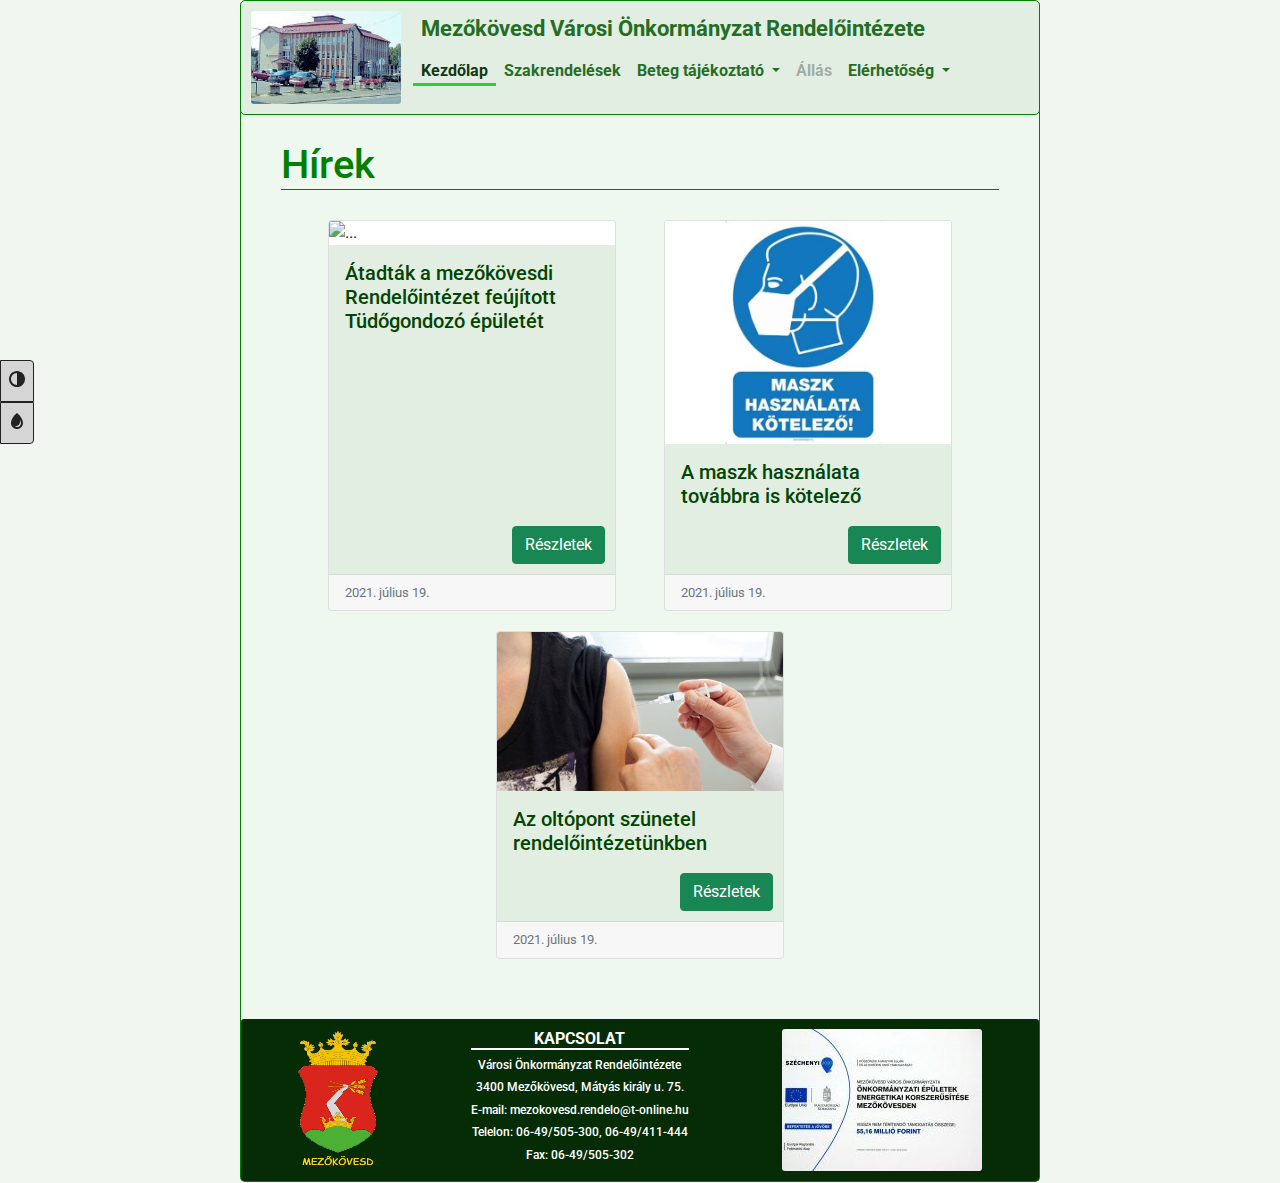
==== commit 20d0865f: "kész a kezdőlap" ====
--- a/index.html
+++ b/index.html
@@ -26,14 +26,8 @@
                         <div class="container-fluid">
                             <button class="navbar-toggler" type="button" data-bs-toggle="collapse"
                                 data-bs-target="#navbarSupportedContent" aria-controls="navbarSupportedContent"
-                                aria-expanded="false" aria-label="Toggle navigation" style="border-color: green;">
-                                <!--span class="navbar-toggler-icon"></span-->
-
-
-
+                                aria-expanded="false" aria-label="Hamburger menü" style="border-color: green;">
                                 <img src="img/hamburger_icon.png" id="hamburger">
-
-
                             </button>
                             <div class="collapse navbar-collapse" id="navbarSupportedContent">
                                 <ul class="navbar-nav me-auto mb-2 mb-lg-0">
@@ -95,9 +89,9 @@
                     <div class="card" style="width: 18rem;">
                         <img src="actualities/pics/tudo.jpg" class="card-img-top" alt="...">
                         <div class="card-body">
-                            <h5 class="card-title">Átadták a mezőkövesdi rendelőintézet feújított Tüdőgondozó épületét
+                            <h5 class="card-title">Átadták a mezőkövesdi Rendelőintézet feújított Tüdőgondozó épületét
                             </h5>
-                            <a href="#" class="btn btn-success">Részletek</a>
+                            <a href="actualities/news.html" class="btn btn-success">Részletek</a>
                         </div>
                         <div class="card-footer text-muted">
                             2021. július 19.
@@ -108,7 +102,7 @@
                         <img src="actualities/pics/maszkviseles.jpg" class="card-img-top" alt="...">
                         <div class="card-body">
                             <h5 class="card-title">A maszk használata továbbra is kötelező</h5>
-                            <a href="#" class="btn btn-success">Részletek</a>
+                            <a href="actualities/news.html#news2" class="btn btn-success">Részletek</a>
                         </div>
                         <div class="card-footer text-muted">
                             2021. július 19.
@@ -119,7 +113,7 @@
                         <img src="actualities/pics/oltas.jpg" class="card-img-top" alt="...">
                         <div class="card-body">
                             <h5 class="card-title">Az oltópont szünetel rendelőintézetünkben</h5>
-                            <a href="#" class="btn btn-success">Részletek</a>
+                            <a href="actualities/news.html#news3" class="btn btn-success">Részletek</a>
                         </div>
                         <div class="card-footer text-muted">
                             2021. július 19.
